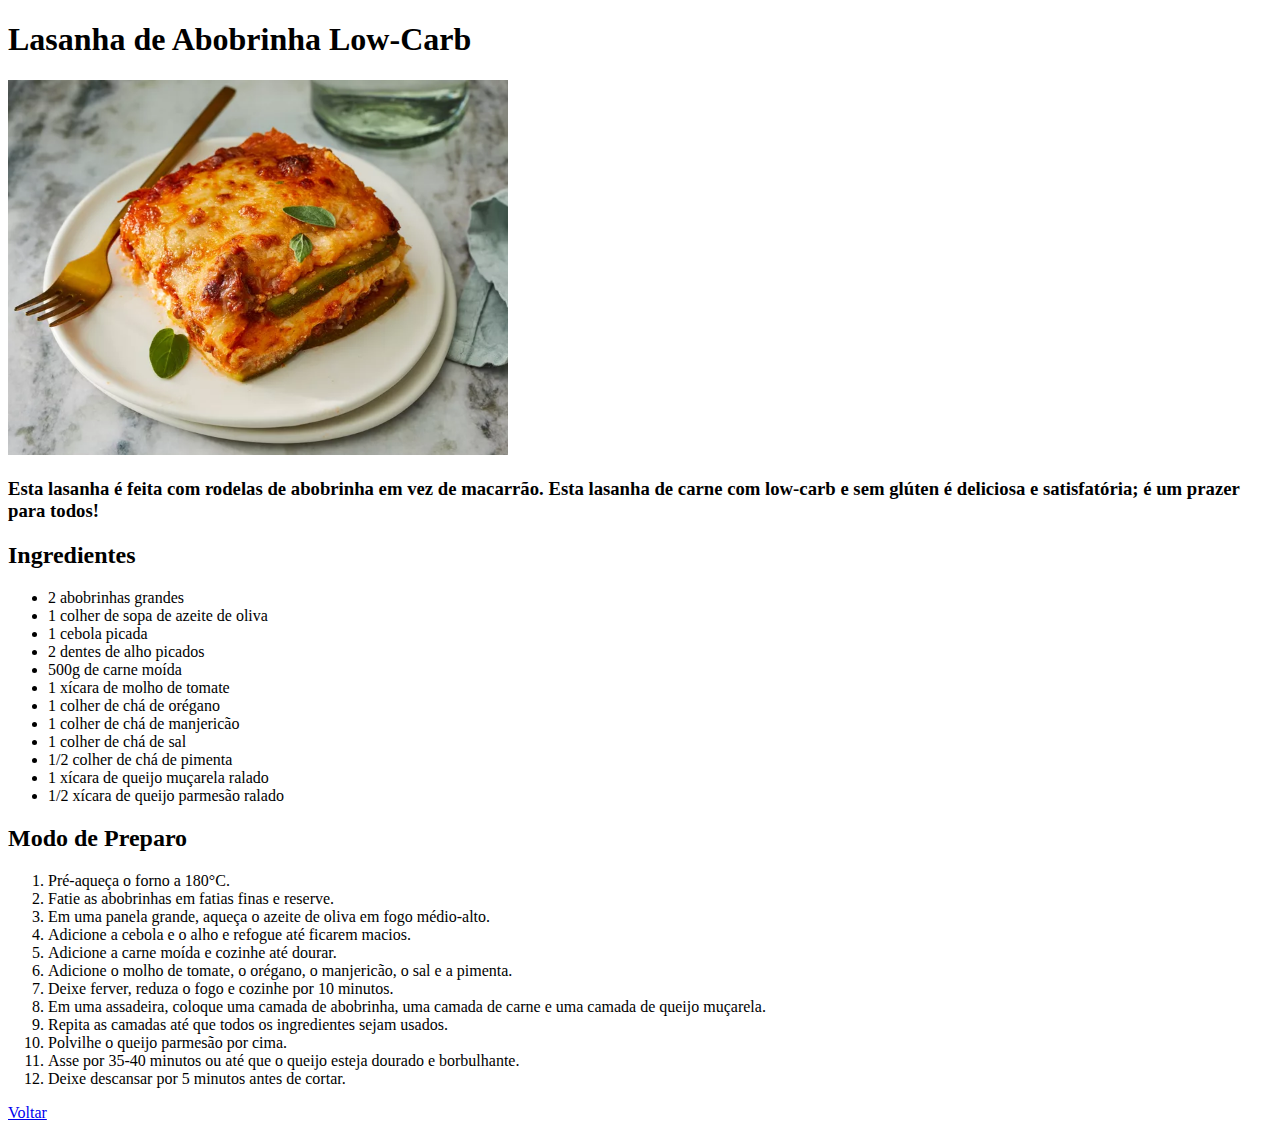
==== receitas/lasanha.html @ 96237501 "adicionada receita lasanha" ====
<!DOCTYPE html>
<html lang="pt-br">
<head>
    <meta charset="UTF-8">
    <meta name="viewport" content="width=device-width, initial-scale=1.0">
    <title>Odin | Lasanha</title>
</head>
<body>
    <h1>Lasanha de Abobrinha Low-Carb</h1>
    <img src="../img/lasanha/lasanha.webp" alt="Lasanha" width="500">
    <h3>Esta lasanha é feita com rodelas de abobrinha em vez de macarrão. Esta lasanha de carne com low-carb e sem glúten é deliciosa e satisfatória; é um prazer para todos!</h3>
    <h2>Ingredientes</h2>
    <ul>
        <li>2 abobrinhas grandes</li>
        <li>1 colher de sopa de azeite de oliva</li>
        <li>1 cebola picada</li>
        <li>2 dentes de alho picados</li>
        <li>500g de carne moída</li>
        <li>1 xícara de molho de tomate</li>
        <li>1 colher de chá de orégano</li>
        <li>1 colher de chá de manjericão</li>
        <li>1 colher de chá de sal</li>
        <li>1/2 colher de chá de pimenta</li>
        <li>1 xícara de queijo muçarela ralado</li>
        <li>1/2 xícara de queijo parmesão ralado</li>
    </ul>
    <h2>Modo de Preparo</h2>
    <ol>
        <li>Pré-aqueça o forno a 180°C.</li>
        <li>Fatie as abobrinhas em fatias finas e reserve.</li>
        <li>Em uma panela grande, aqueça o azeite de oliva em fogo médio-alto.</li>
        <li>Adicione a cebola e o alho e refogue até ficarem macios.</li>
        <li>Adicione a carne moída e cozinhe até dourar.</li>
        <li>Adicione o molho de tomate, o orégano, o manjericão, o sal e a pimenta.</li>
        <li>Deixe ferver, reduza o fogo e cozinhe por 10 minutos.</li>
        <li>Em uma assadeira, coloque uma camada de abobrinha, uma camada de carne e uma camada de queijo muçarela.</li>
        <li>Repita as camadas até que todos os ingredientes sejam usados.</li>
        <li>Polvilhe o queijo parmesão por cima.</li>
        <li>Asse por 35-40 minutos ou até que o queijo esteja dourado e borbulhante.</li>
        <li>Deixe descansar por 5 minutos antes de cortar.</li>
    </ol>
    <a href="../index.html">Voltar</a>
</body>
</html>
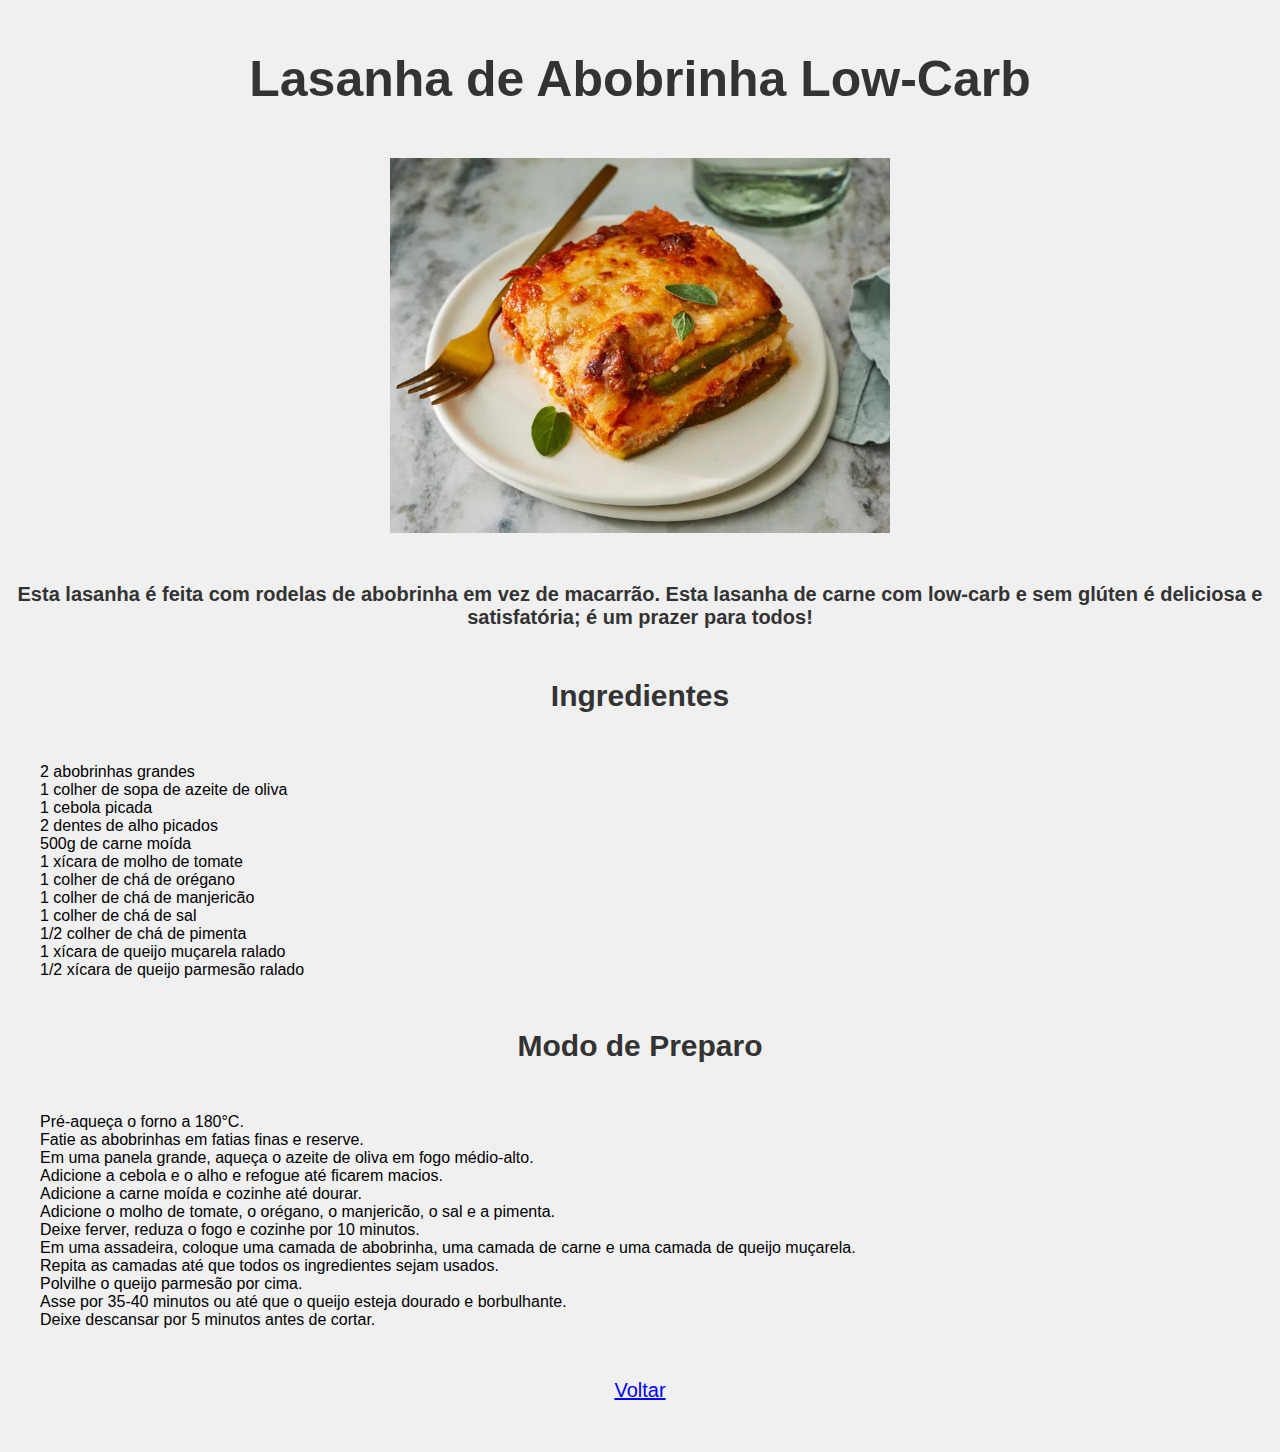
==== commit ad60ca53: "css adicionado" ====
--- a/receitas/lasanha.html
+++ b/receitas/lasanha.html
@@ -1,16 +1,24 @@
 <!DOCTYPE html>
 <html lang="pt-br">
-<head>
-    <meta charset="UTF-8">
-    <meta name="viewport" content="width=device-width, initial-scale=1.0">
+  <head>
+    <meta charset="UTF-8" />
+    <meta name="viewport" content="width=device-width, initial-scale=1.0" />
     <title>Odin | Lasanha</title>
-</head>
-<body>
-    <h1>Lasanha de Abobrinha Low-Carb</h1>
-    <img src="../img/lasanha/lasanha.webp" alt="Lasanha" width="500">
-    <h3>Esta lasanha é feita com rodelas de abobrinha em vez de macarrão. Esta lasanha de carne com low-carb e sem glúten é deliciosa e satisfatória; é um prazer para todos!</h3>
-    <h2>Ingredientes</h2>
-    <ul>
+    <link rel="stylesheet" href="../style.css" />
+  </head>
+  <body>
+    <div>
+      <h1>Lasanha de Abobrinha Low-Carb</h1>
+      <img src="../img/lasanha/lasanha.webp" alt="Lasanha" />
+      <h3>
+        Esta lasanha é feita com rodelas de abobrinha em vez de macarrão. Esta
+        lasanha de carne com low-carb e sem glúten é deliciosa e satisfatória; é
+        um prazer para todos!
+      </h3>
+    </div>
+    <div>
+      <h2>Ingredientes</h2>
+      <ul>
         <li>2 abobrinhas grandes</li>
         <li>1 colher de sopa de azeite de oliva</li>
         <li>1 cebola picada</li>
@@ -23,22 +31,38 @@
         <li>1/2 colher de chá de pimenta</li>
         <li>1 xícara de queijo muçarela ralado</li>
         <li>1/2 xícara de queijo parmesão ralado</li>
-    </ul>
-    <h2>Modo de Preparo</h2>
-    <ol>
+      </ul>
+    </div>
+    <div>
+      <h2>Modo de Preparo</h2>
+      <ol>
         <li>Pré-aqueça o forno a 180°C.</li>
         <li>Fatie as abobrinhas em fatias finas e reserve.</li>
-        <li>Em uma panela grande, aqueça o azeite de oliva em fogo médio-alto.</li>
+        <li>
+          Em uma panela grande, aqueça o azeite de oliva em fogo médio-alto.
+        </li>
         <li>Adicione a cebola e o alho e refogue até ficarem macios.</li>
         <li>Adicione a carne moída e cozinhe até dourar.</li>
-        <li>Adicione o molho de tomate, o orégano, o manjericão, o sal e a pimenta.</li>
+        <li>
+          Adicione o molho de tomate, o orégano, o manjericão, o sal e a
+          pimenta.
+        </li>
         <li>Deixe ferver, reduza o fogo e cozinhe por 10 minutos.</li>
-        <li>Em uma assadeira, coloque uma camada de abobrinha, uma camada de carne e uma camada de queijo muçarela.</li>
+        <li>
+          Em uma assadeira, coloque uma camada de abobrinha, uma camada de carne
+          e uma camada de queijo muçarela.
+        </li>
         <li>Repita as camadas até que todos os ingredientes sejam usados.</li>
         <li>Polvilhe o queijo parmesão por cima.</li>
-        <li>Asse por 35-40 minutos ou até que o queijo esteja dourado e borbulhante.</li>
+        <li>
+          Asse por 35-40 minutos ou até que o queijo esteja dourado e
+          borbulhante.
+        </li>
         <li>Deixe descansar por 5 minutos antes de cortar.</li>
-    </ol>
-    <a href="../index.html">Voltar</a>
-</body>
-</html>+      </ol>
+    </div>
+    <div class="back">
+      <a href="../index.html">Voltar</a>
+    </div>
+  </body>
+</html>
--- a/style.css
+++ b/style.css
@@ -0,0 +1,68 @@
+body {
+  background-color: #f0f0f0;
+  font-family: Arial, sans-serif;
+  margin: 0;
+  padding: 0;
+}
+
+img {
+  height: auto;
+  width: 500px;
+  display: block;
+  margin-left: auto;
+  margin-right: auto;
+  margin-top: 50px;
+  margin-bottom: 50px;
+}
+
+h1 {
+  text-align: center;
+  font-size: 50px;
+  color: #333;
+  margin-top: 50px;
+  margin-bottom: 50px;
+}
+
+h2 {
+  text-align: center;
+  font-size: 30px;
+  color: #333;
+  margin-top: 50px;
+  margin-bottom: 50px;
+}
+
+h3 {
+  text-align: center;
+  font-size: 20px;
+  color: #333;
+  margin-top: 50px;
+  margin-bottom: 50px;
+}
+
+a {
+  text-align: center;
+  font-size: 20px;
+  color: blue;
+  margin-top: 50px;
+  margin-bottom: 50px;
+}
+
+.back {
+  text-align: center;
+  font-size: 20px;
+  color: blue;
+  margin-top: 50px;
+  margin-bottom: 50px;
+}
+
+.receitas {
+  text-align: center;
+  font-size: 20px;
+  color: blue;
+  margin-top: 50px;
+  margin-bottom: 50px;
+}
+
+li {
+  list-style-type: none;
+}